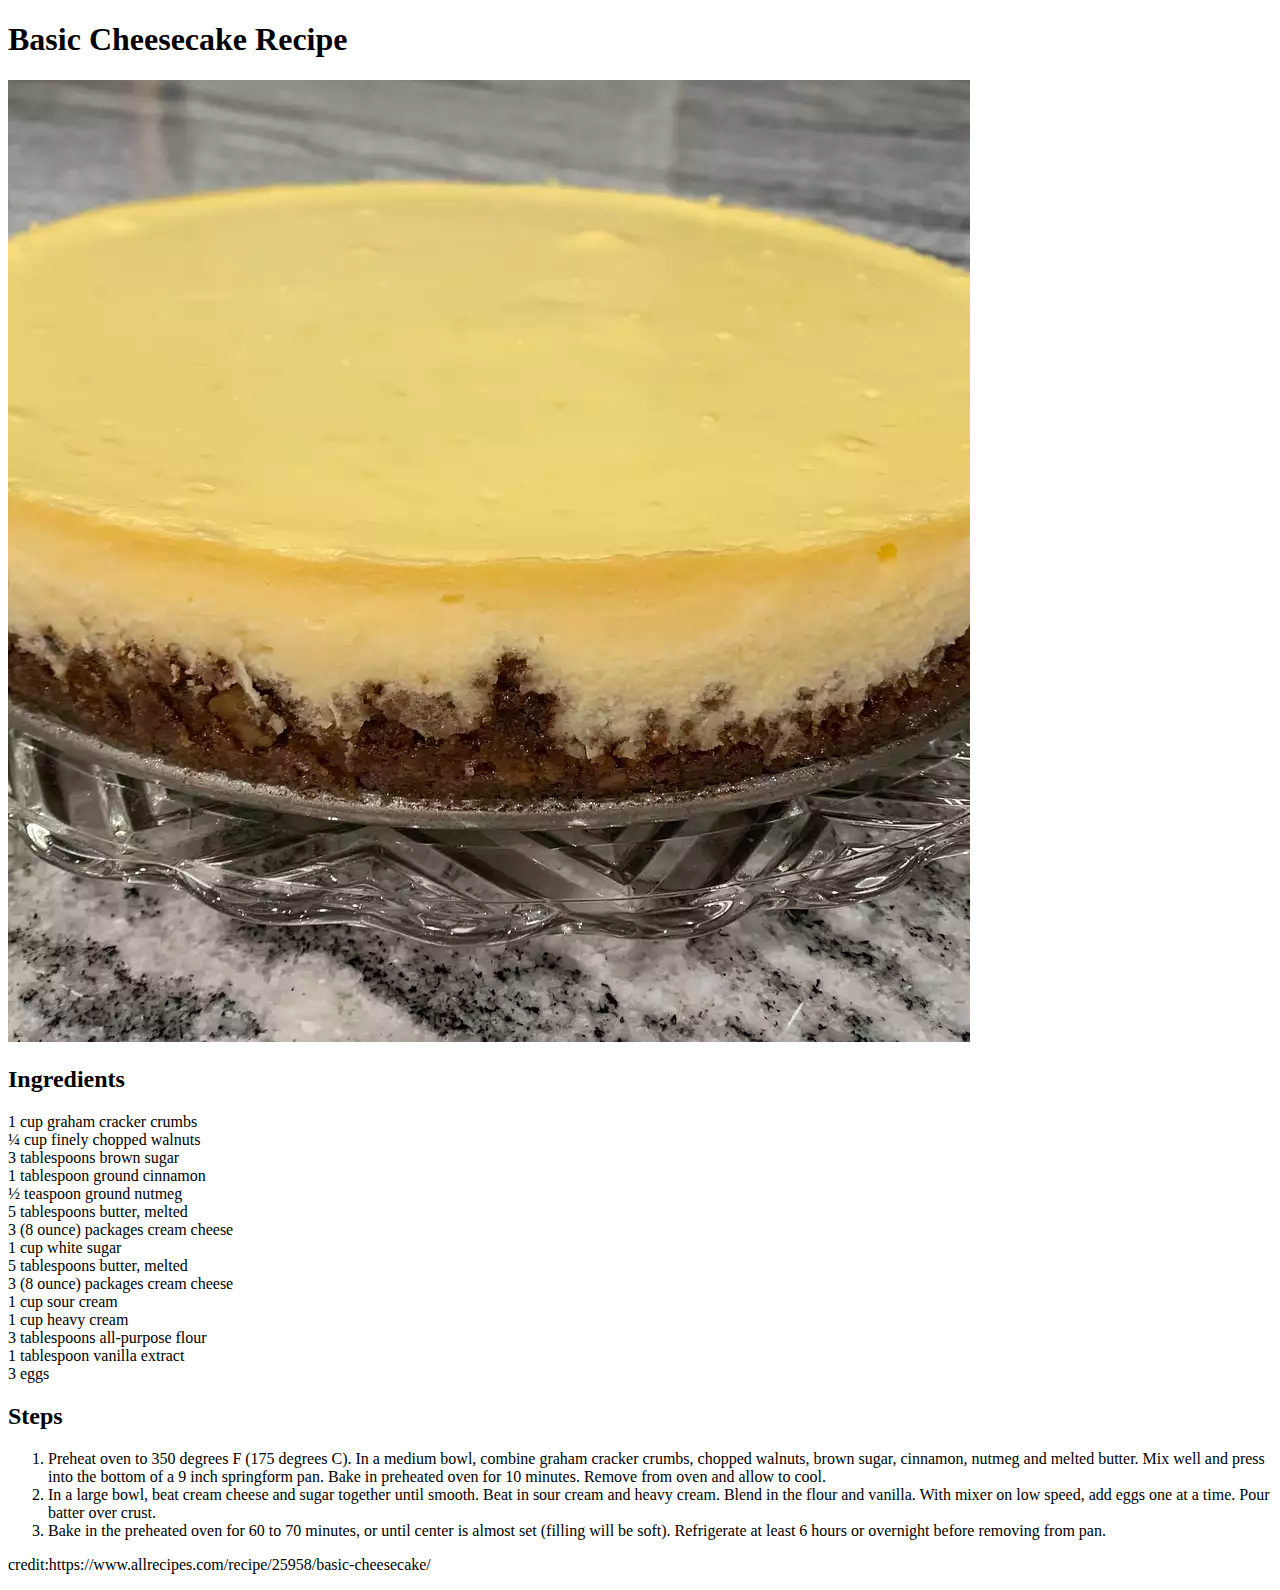
==== recipes/cheesecake.html @ 8261648a "updated cheesecake.html with a recipe" ====
<!DOCTYPE html>
<html lang="en">
<head>
    <meta charset="utf-8">
    <title>Basic Cheesecake</title>
</head>
    <body>
        <h1>Basic Cheesecake Recipe</h1>
        
        
        <img src="../recipes/cheesecake.jpg" alt="finished cheesecake"></img>





        <h2>Ingredients</h2>
        <li> 1 cup graham cracker crumbs </li>
        <li> ¼ cup finely chopped walnuts </li>
        <li> 3 tablespoons brown sugar </li>
        <li> 1 tablespoon ground cinnamon </li>
        <li> ½ teaspoon ground nutmeg </li>
        <li> 5 tablespoons butter, melted </li>
        <li> 3 (8 ounce) packages cream cheese </li>
        <li> 1 cup white sugar </li>
        <li> 5 tablespoons butter, melted </li>
        <li> 3 (8 ounce) packages cream cheese </li>
        <li> 1 cup sour cream </li>
        <li> 1 cup heavy cream </li>
        <li> 3 tablespoons all-purpose flour </li>
        <li> 1 tablespoon vanilla extract </li>
        <li> 3 eggs </li>

        <h2>Steps</h2>
        <ol>
        <li>Preheat oven to 350 degrees F (175 degrees C). In a medium bowl, combine graham cracker crumbs, chopped walnuts, brown sugar, cinnamon, nutmeg and melted butter. Mix well and press into the bottom of a 9 inch springform pan. Bake in preheated oven for 10 minutes. Remove from oven and allow to cool.</li>
       
        <li>In a large bowl, beat cream cheese and sugar together until smooth. Beat in sour cream and heavy cream. Blend in the flour and vanilla. With mixer on low speed, add eggs one at a time. Pour batter over crust.</li>
        
        <li>Bake in the preheated oven for 60 to 70 minutes, or until center is almost set (filling will be soft). Refrigerate at least 6 hours or overnight before removing from pan.</li>

        </ol>
        <p>credit:https://www.allrecipes.com/recipe/25958/basic-cheesecake/</p>
    </body>
</html>
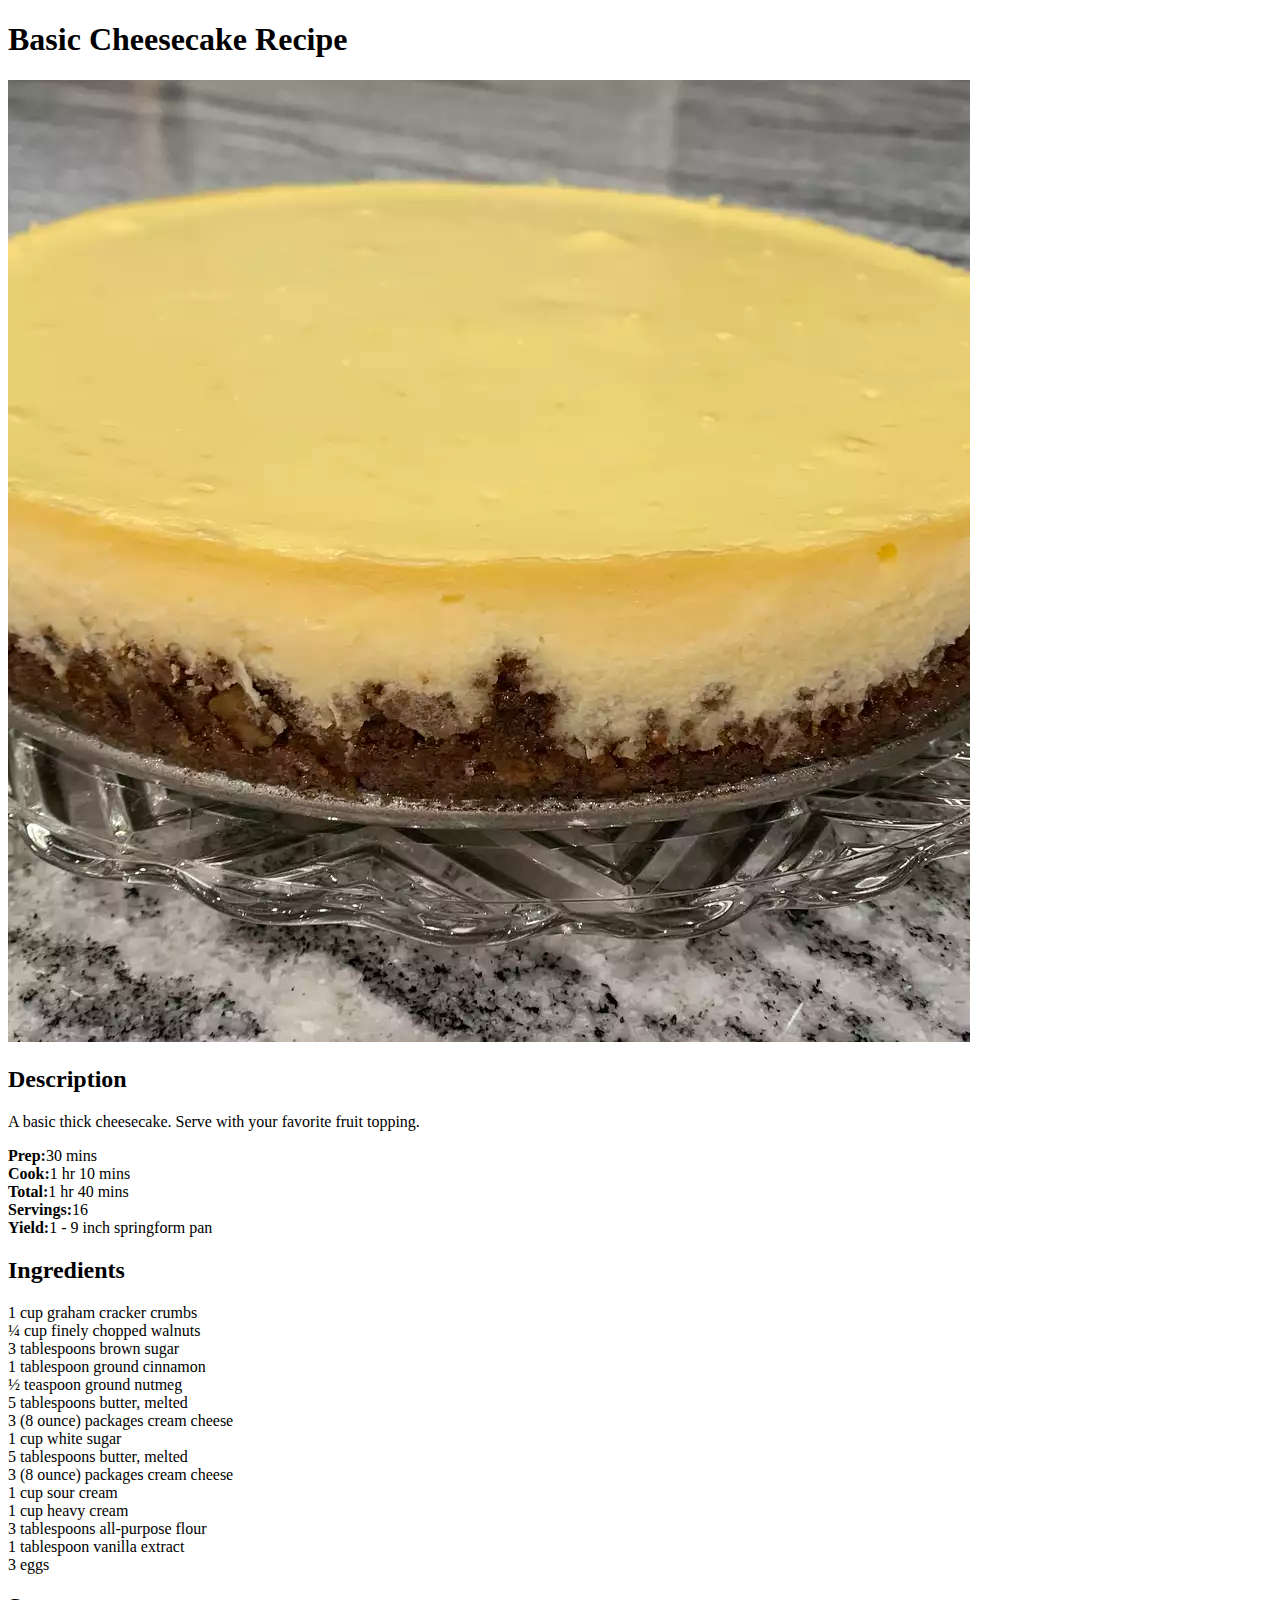
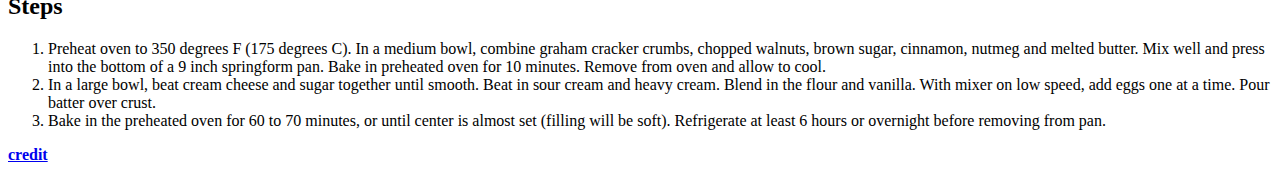
==== commit e711f99b: "updated descriptions for all recipes and properly added hyperlinking credits" ====
--- a/recipes/cheesecake.html
+++ b/recipes/cheesecake.html
@@ -11,6 +11,14 @@
         <img src="../recipes/cheesecake.jpg" alt="finished cheesecake"></img>
 
 
+        <h2>Description</h2>
+        <p>A basic thick cheesecake. Serve with your favorite fruit topping.</p>
+
+        <li><strong>Prep:</strong>30 mins</li>
+        <li><strong>Cook:</strong>1 hr 10 mins</li>
+        <li><strong>Total:</strong>1 hr 40 mins</li>
+        <li><strong>Servings:</strong>16</li>
+        <li><strong>Yield:</strong>1 - 9 inch springform pan</li>
 
 
 
@@ -40,6 +48,6 @@
         <li>Bake in the preheated oven for 60 to 70 minutes, or until center is almost set (filling will be soft). Refrigerate at least 6 hours or overnight before removing from pan.</li>
 
         </ol>
-        <p>credit:https://www.allrecipes.com/recipe/25958/basic-cheesecake/</p>
+        <a href="https://www.allrecipes.com/recipe/25958/basic-cheesecake/"><strong>credit</strong></a>
     </body>
 </html>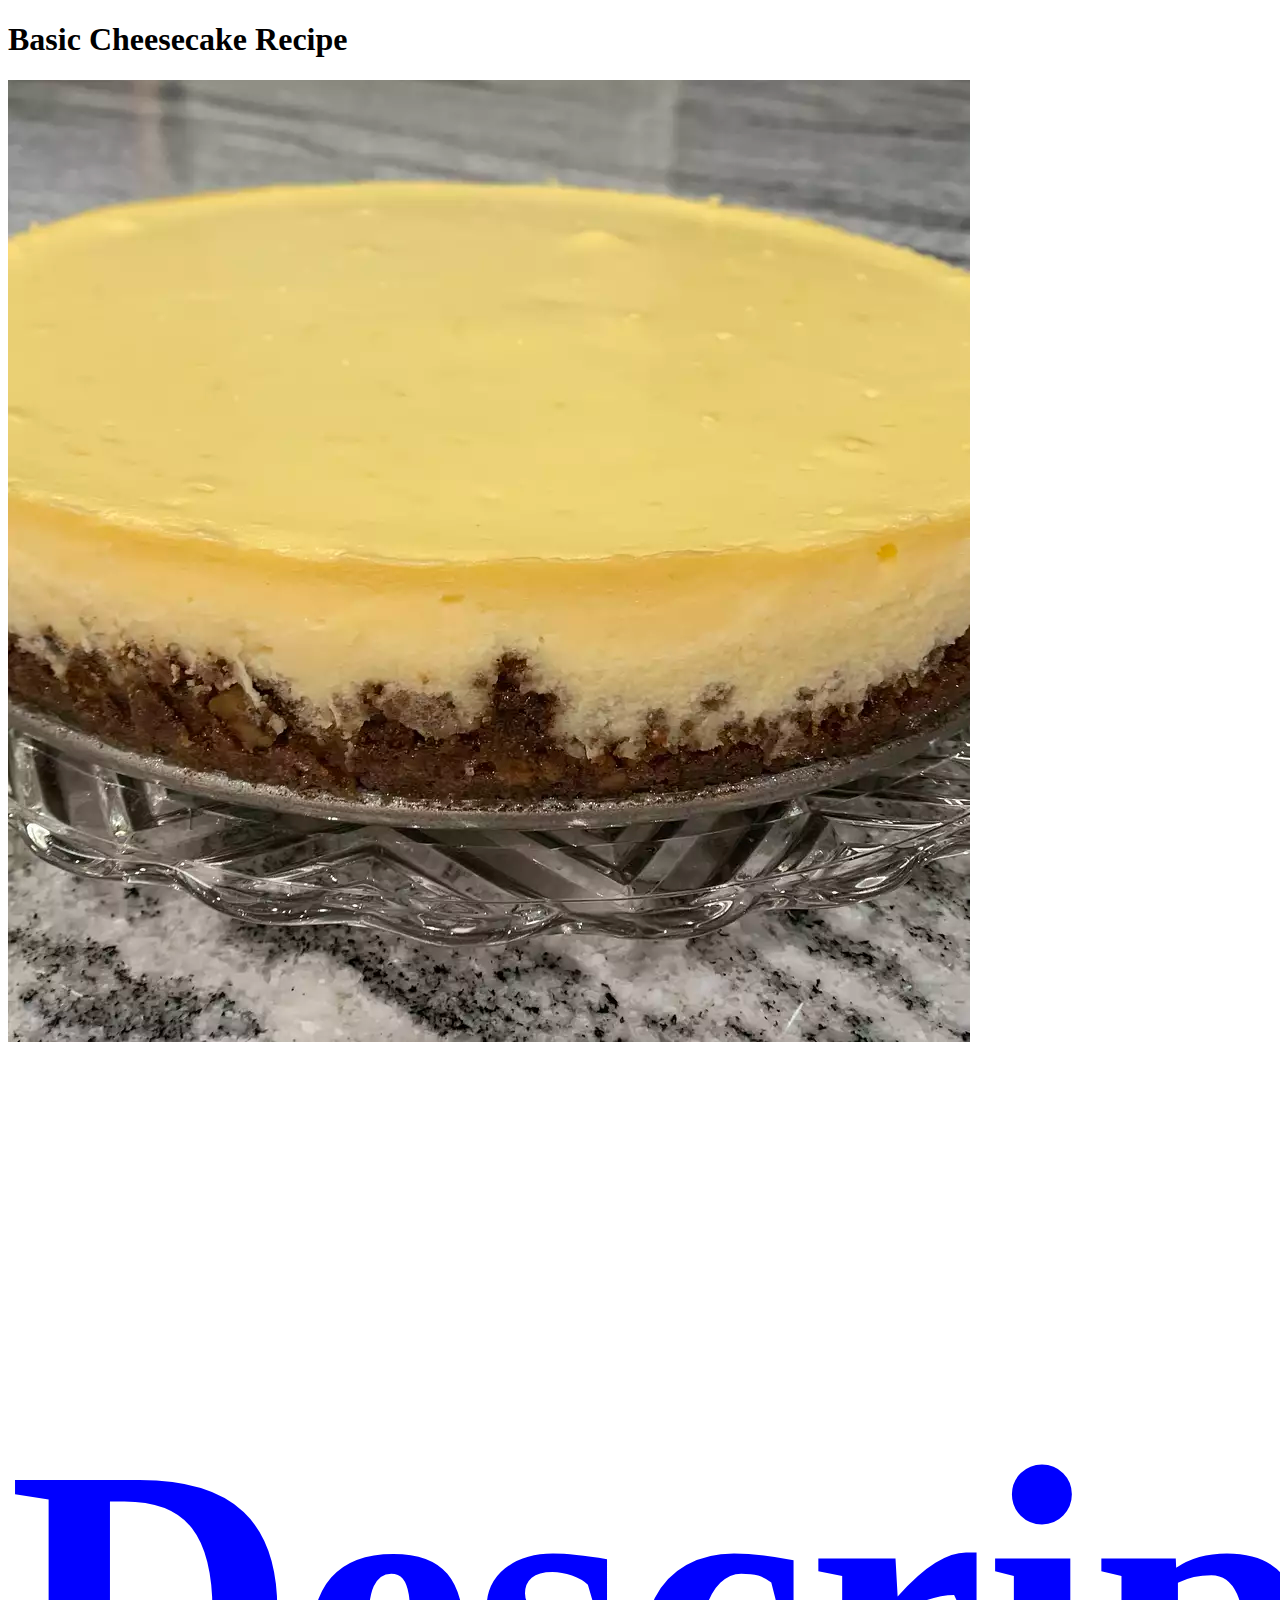
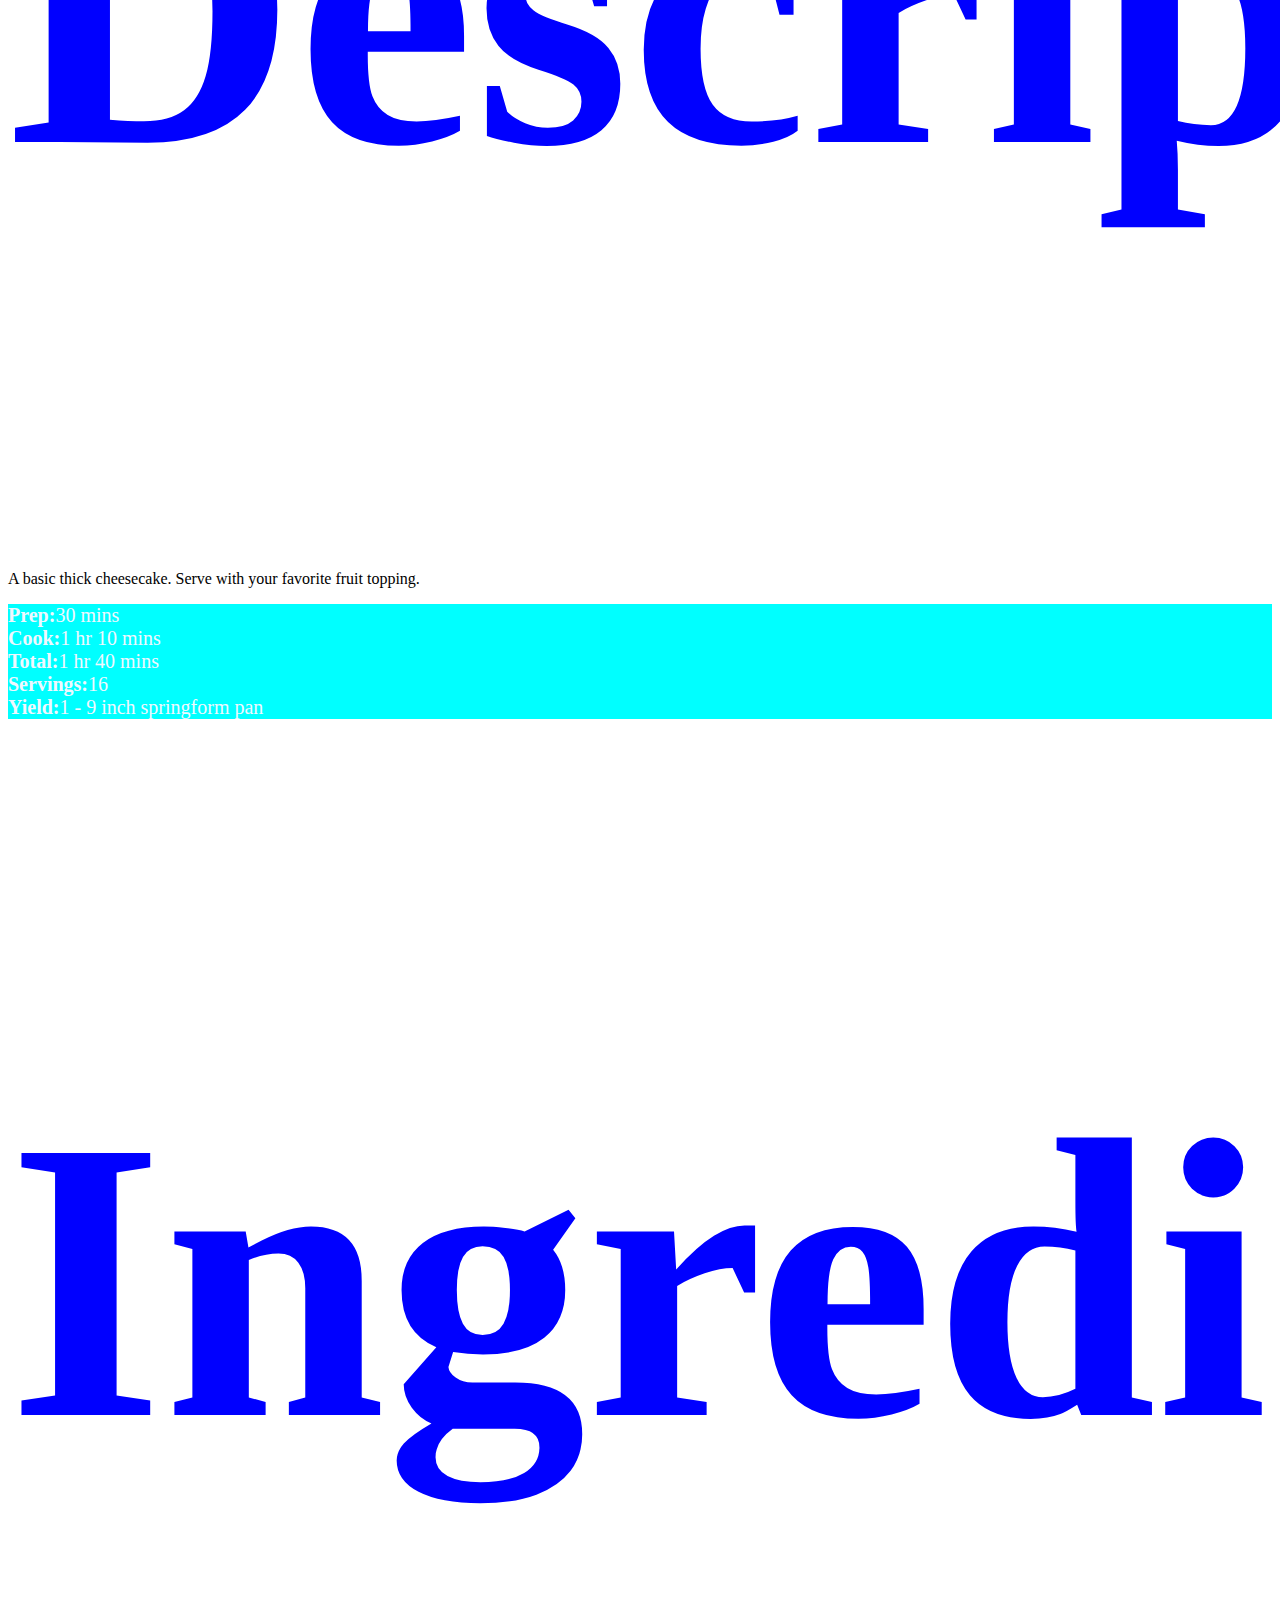
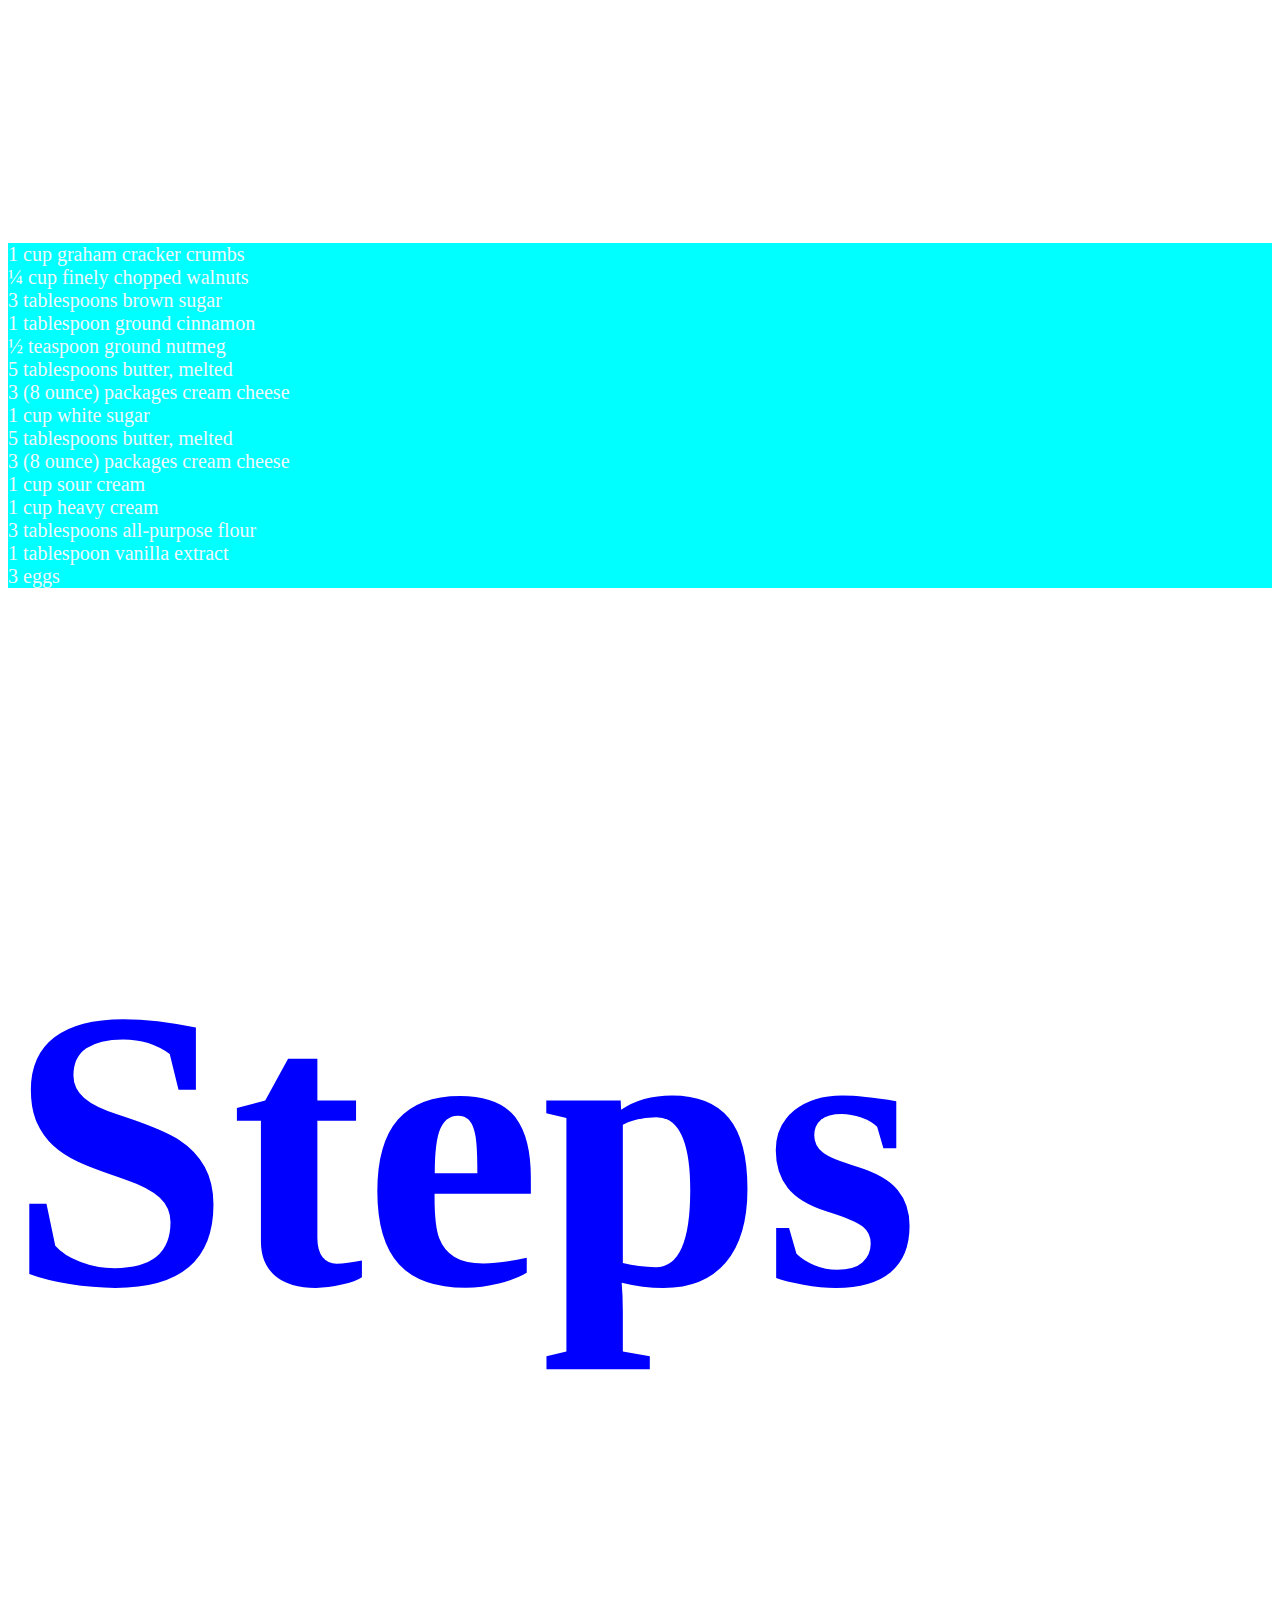
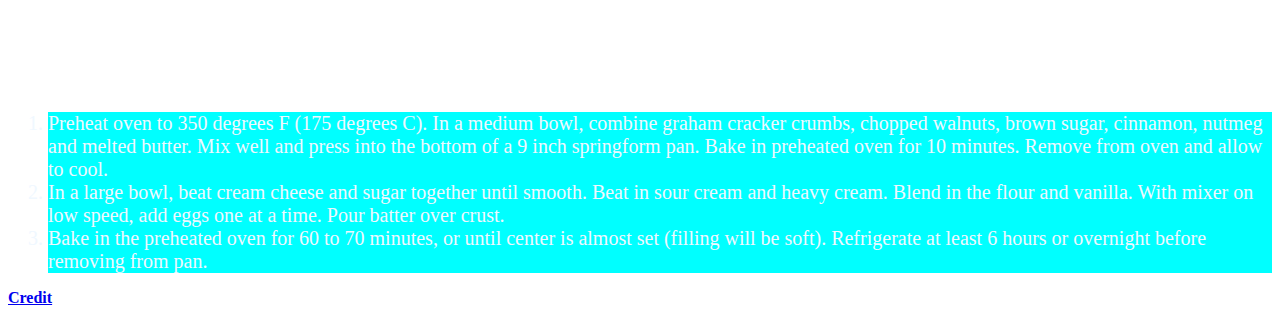
==== commit 4f5e8739: "added style.css to cheesecake recipe and fooled around" ====
--- a/recipes/cheesecake.html
+++ b/recipes/cheesecake.html
@@ -3,7 +3,9 @@
 <head>
     <meta charset="utf-8">
     <title>Basic Cheesecake</title>
+    <link rel="stylesheet" href="style.css">
 </head>
+    
     <body>
         <h1>Basic Cheesecake Recipe</h1>
         
@@ -48,6 +50,6 @@
         <li>Bake in the preheated oven for 60 to 70 minutes, or until center is almost set (filling will be soft). Refrigerate at least 6 hours or overnight before removing from pan.</li>
 
         </ol>
-        <a href="https://www.allrecipes.com/recipe/25958/basic-cheesecake/"><strong>credit</strong></a>
+        <a href="https://www.allrecipes.com/recipe/25958/basic-cheesecake/"><strong>Credit</strong></a>
     </body>
 </html>--- a/recipes/style.css
+++ b/recipes/style.css
@@ -0,0 +1,11 @@
+li{
+    background-color: aqua;
+    font-size: 20px;
+    color: aliceblue;
+
+}
+
+h2{
+    font-size: 400px;
+    color: blue;
+}